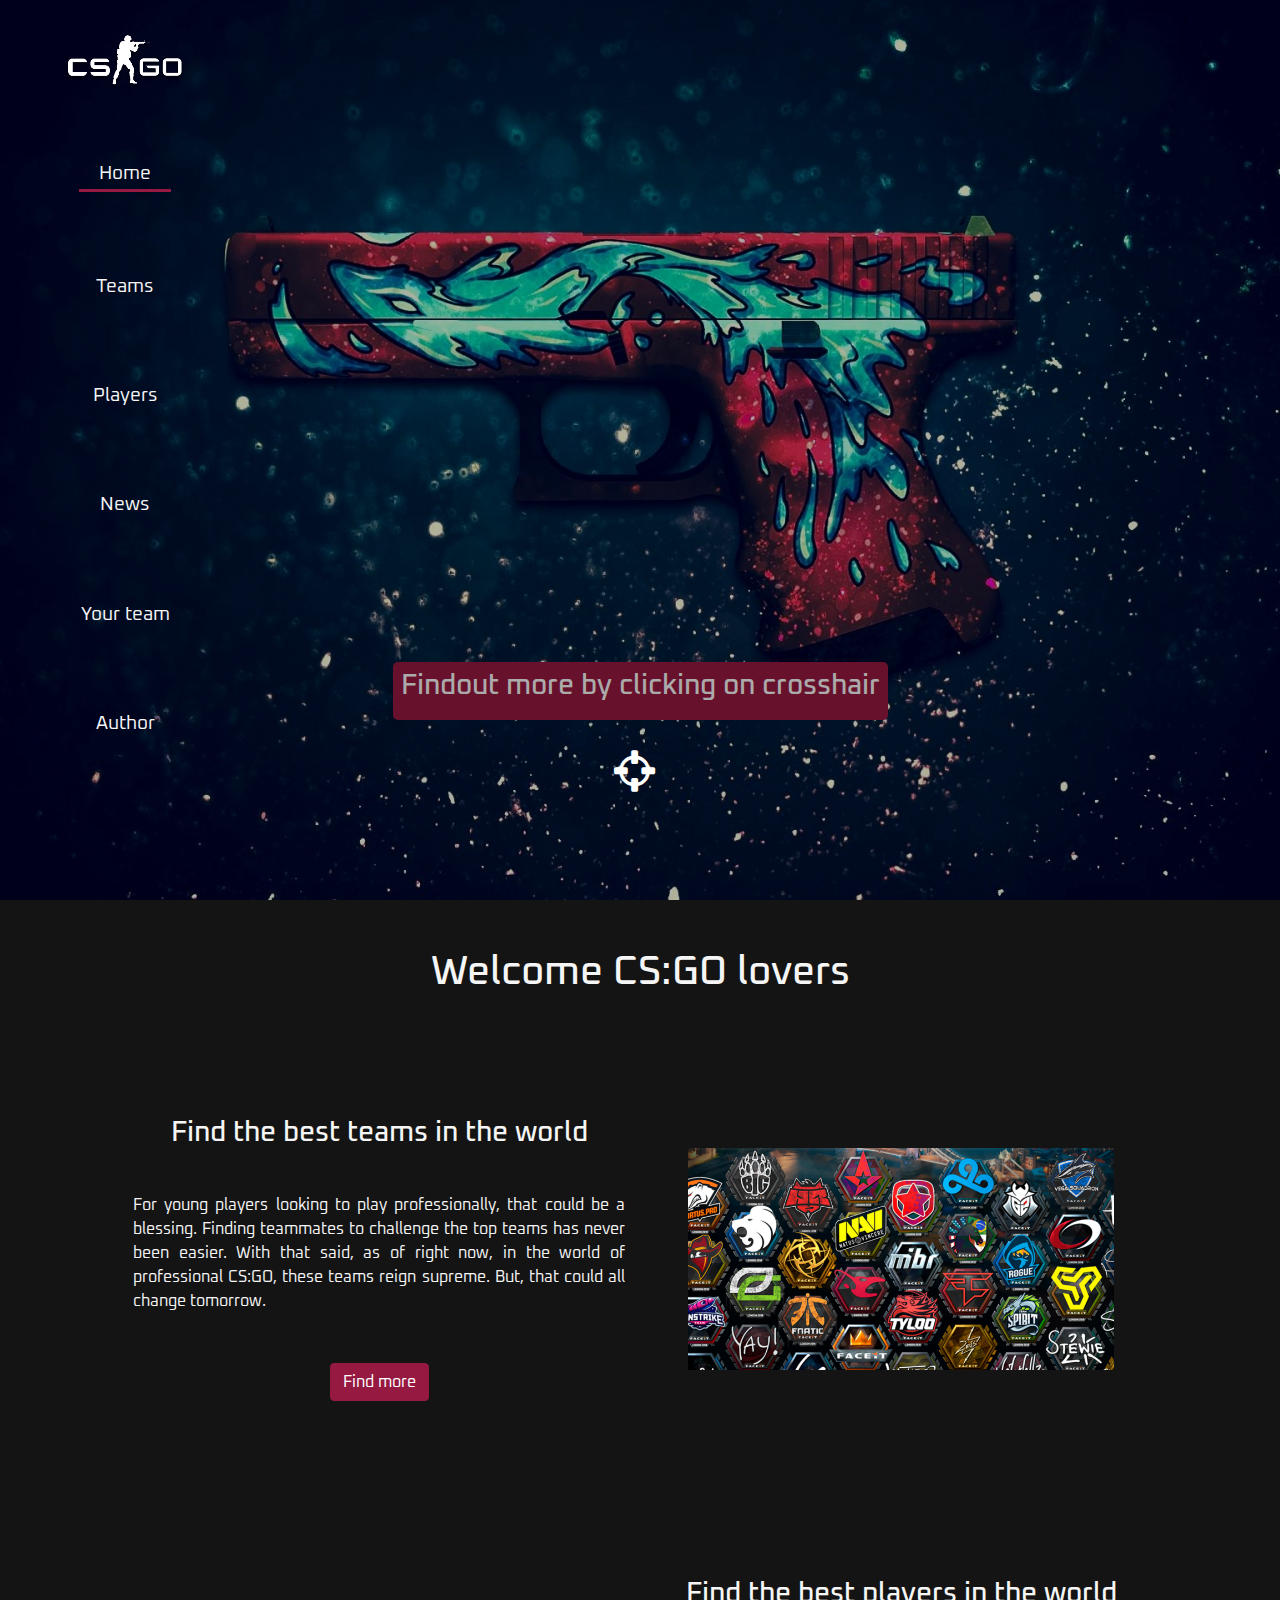
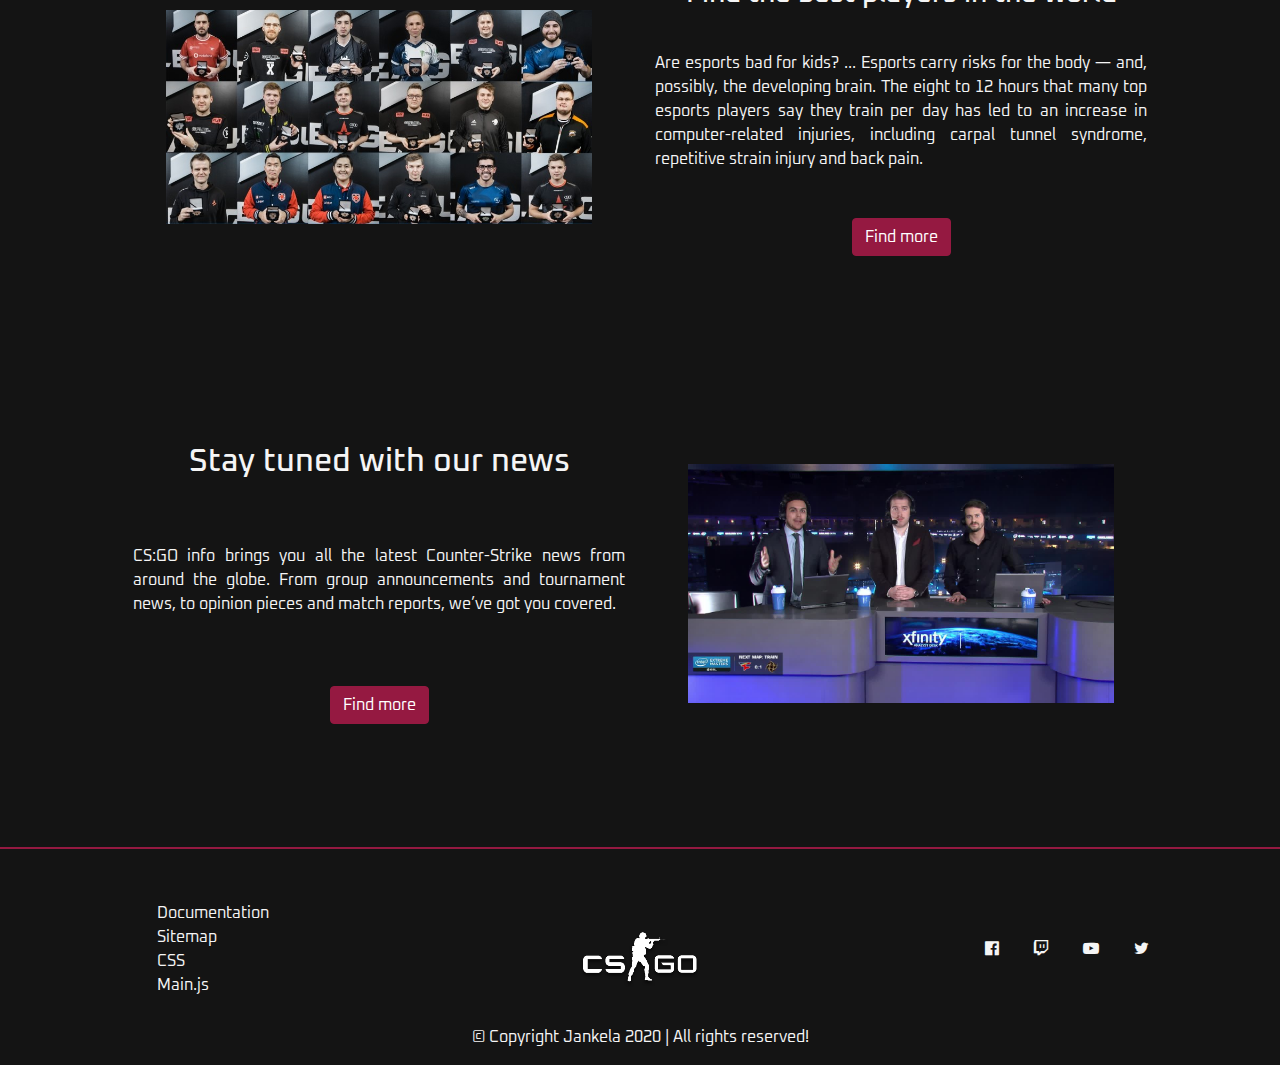
==== index.html @ 92ecbaa4 "Add files via upload" ====
<!DOCTYPE html>
<html lang="en">
<head>
    <meta charset="UTF-8">
    <meta name='description' content='Welcome to the leading CS:GO site in the world, featuring news, pictures, statistics, on-site coverage and much much more!'>
    <meta name='keywords' content='cs go stats, cs go tournaments, cs go players, professional cs go, cs go'>
    <meta name="author" content="Lazar Janjic">
    <link href="assets/images/favicon.ico" rel="shortcut icon" type="image/x-icon">
    <meta name="viewport" content="width=device-width, initial-scale=1.0">
    <link rel="stylesheet" href="https://cdnjs.cloudflare.com/ajax/libs/font-awesome/4.7.0/css/font-awesome.min.css">    <link href="https://stackpath.bootstrapcdn.com/bootstrap/4.4.1/css/bootstrap.min.css" rel="stylesheet" integrity="sha384-Vkoo8x4CGsO3+Hhxv8T/Q5PaXtkKtu6ug5TOeNV6gBiFeWPGFN9MuhOf23Q9Ifjh" crossorigin="anonymous">
    <link rel="stylesheet" href="assets/css/style.css" type="text/css">
    <title>CS:GO Info</title>
</head>
<body>
    <div id="strelicaGore">
        <a href="#"><i class="fa fa-arrow-up"></i></a>
    </div>
    <div id="drzac">
        <div id="findoutMore">
            <p class="h3 p-2">Findout more by clicking on crosshair</p>
        </div>
    </div>
    <header id="background">
        <div id="meni">
            <div id="logo">
                <img src="assets/images/logo.png" alt="CS:GO logo">
            </div>

            <div id="navigacija">

            </div>
            
        </div>
        <a class="hamburger"><i class="fa fa-bars"></i></a>

        <div class="meniResponsive"> 
            
            <div id="respMeni">

            </div>

            <a href="index.html" class="mb-5"><img src="assets/images/logo.png" alt="CS:GO logo"></a>
        </div>

        <div id="readMore" class="text-center">
            <a href="#main"><i class="fa fa-crosshairs"></i></a>
        </div>

        

        <div id="rgbdiv"></div>
    </header>
    
    <main id="main">
        
        <div class="container mb-5">
            <div class="row pt-5">
                <div class="col-12 text-center">
                    <h2 class="h1">Welcome CS:GO lovers</h2>
                </div>
            </div>

            <div id="pocetna">
                <div class="row mt-5 mb-5 p-5 d-flex">
                    <div class="col-12 col-lg-6 d-flex flex-column text-center justify-content-around">
                        <h3>Find the best teams in the world</h3>
                        <p class="text-justify">For young players looking to play professionally, that could be a blessing. Finding teammates to challenge the top teams has never been easier. With that said, as of right now, in the world of professional CS:GO, these teams reign supreme. But, that could all change tomorrow.</p>
                        <a href="teams.html#main"><button class="btn btn-primary">Find more</button></a>
                    </div>
                    <div class="col-12 col-lg-6 d-flex justify-content-center align-items-center p-5">
                        <img src="assets/images/timovi.png" alt="CS GO players" class="img-fluid">
                    </div>
                </div>
                <div class="row mt-5 mb-5 p-5 d-flex flex-row-reverse">
                    <div class="col-12 col-lg-6 d-flex flex-column text-center justify-content-around">
                        <h3>Find the best players in the world</h3>
                        <p class="text-justify">Are esports bad for kids? ... Esports carry risks for the body — and, possibly, the developing brain. The eight to 12 hours that many top esports players say they train per day has led to an increase in computer-related injuries, including carpal tunnel syndrome, repetitive strain injury and back pain.</p>
                        <a href="players.html#main"><button class="btn btn-primary">Find more</button></a>
                    </div>
                    <div class="col-12 col-lg-6 d-flex justify-content-center align-items-center p-5">
                        <img src="assets/images/players.jpeg" alt="CS GO players" class="img-fluid">
                    </div>
                </div>
                <div class="row mt-5 mb-5 p-5 d-flex">
                    <div class="col-12 col-lg-6 d-flex flex-column text-center justify-content-around">
                        <h3 class="h2">Stay tuned with our news</h3>
                        <p class="text-justify">CS:GO info brings you all the latest Counter-Strike news from around the globe. From group announcements and tournament news, to opinion pieces and match reports, we’ve got you covered.</p>
                        <a href="news.html#main"><button class="btn btn-primary">Find more</button></a>
                    </div>
                    <div class="col-12 col-lg-6 d-flex justify-content-center align-items-center p-5">
                        <img src="assets/images/vesti.jpg" alt="CS GO players" class="img-fluid">
                    </div>
                </div>
            </div>
        </div>
    </main>   

        <div class="container-fluid">
            <footer class="row d-flex justify-content-center align-items-center pt-2 pt-5 mt-5" id="futer">
                <div class="col-12 col-sm-6 col-md-4 d-flex justify-content-center align-items-center bolder" id="linkoviFuter">
                    
                </div>

                <div class="col-12 col-sm-6 col-md-4 d-flex justify-content-center align-items-center">
                    <img src="assets/images/logo.png" alt="Logo picture">
                </div>
                
                <div class="col-12 col-md-4 d-flex justify-content-center align-items-center bolder" id="socFuter">
                    
                </div>

                <div class="col-12 d-flex justify-content-center align-items-center pt-2">
                    <p class="text-center">&copy; Copyright Jankela 2020 | All rights reserved!</p>
                </div>
            </footer>
        </div>

    



    <script src="https://ajax.googleapis.com/ajax/libs/jquery/3.4.1/jquery.min.js"></script>
    <script src="assets/js/main.js"></script>
</body>
</html>
---- assets/css/style.css ----
@import url("https://fonts.googleapis.com/css?family=Oxanium&display=swap");
* {
  margin: 0px;
  padding: 0px;
  -webkit-box-sizing: border-box;
          box-sizing: border-box;
}

html {
  scroll-behavior: smooth;
}

body {
  font-family: "Oxanium";
  background-color: #141414;
  color: whitesmoke;
}

body .btn-primary {
  color: #fff;
  background-color: #951941;
  border-color: #951941;
}

body #strelicaGore {
  position: fixed;
  bottom: 3%;
  right: 2%;
  z-index: 500;
  display: none;
}

body #strelicaGore a {
  text-decoration: none;
  padding: 7px;
}

body #strelicaGore a i {
  font-size: 30px;
  color: #951941;
}

body .hamburger {
  display: none;
  position: fixed;
  top: 3%;
  left: 3%;
  z-index: 1000;
  text-decoration: none;
}

body .hamburger i {
  font-size: 30px;
  color: #951941;
}

@media (max-width: 992px) {
  body .hamburger {
    display: block;
  }
}

body .meniResponsive {
  position: fixed;
  top: 0;
  bottom: 0;
  left: 0;
  z-index: 999;
  width: 320px;
  background: #141414;
  display: -webkit-box;
  display: -ms-flexbox;
  display: flex;
  -webkit-box-align: center;
      -ms-flex-align: center;
          align-items: center;
  -webkit-box-pack: center;
      -ms-flex-pack: center;
          justify-content: center;
  -webkit-box-orient: vertical;
  -webkit-box-direction: normal;
      -ms-flex-direction: column;
          flex-direction: column;
  -webkit-transform: translateX(-400px);
          transform: translateX(-400px);
  -webkit-transition: 0.7s;
  transition: 0.7s;
}

body .meniResponsive ul {
  list-style-type: none;
}

body .meniResponsive ul li {
  padding: 10px;
}

body .meniResponsive ul li a {
  text-decoration: none;
  color: whitesmoke;
  font-weight: bolder;
}

body .meniResp1 {
  -webkit-transform: translateX(0px);
          transform: translateX(0px);
}

body #pocetna a {
  text-decoration: none;
}

body #pocetna a:hover {
  color: #951941;
}

body #drzac {
  width: 100%;
  height: 100%;
  position: absolute;
  top: 0;
  left: 0;
  display: -webkit-box;
  display: -ms-flexbox;
  display: flex;
  -webkit-box-pack: center;
      -ms-flex-pack: center;
          justify-content: center;
  -webkit-box-align: center;
      -ms-flex-align: center;
          align-items: center;
  text-align: center;
}

body #drzac #yourTeam {
  position: absolute;
  width: 400px;
  background-color: rgba(149, 25, 65, 0.6);
  padding: 2%;
  border-radius: 20px;
  z-index: 11;
}

body #findoutMore {
  position: absolute;
  bottom: 20%;
  background-color: #951941;
  border-radius: 5px;
}

body #background {
  background-image: url("../images/back2.jpg");
  height: 100vh;
  width: 100%;
  background-size: cover;
  background-position: center;
  background-repeat: no-repeat;
  background-attachment: fixed;
}

body #background #rgbdiv {
  width: 100%;
  height: 100%;
  background-color: rgba(0, 0, 0, 0.3);
  z-index: 10;
  position: absolute;
  top: 0px;
}

body #background #meni {
  height: 100vh;
  width: 250px;
  display: -webkit-box;
  display: -ms-flexbox;
  display: flex;
  -webkit-box-orient: vertical;
  -webkit-box-direction: normal;
      -ms-flex-direction: column;
          flex-direction: column;
  -webkit-box-align: center;
      -ms-flex-align: center;
          align-items: center;
  z-index: 11;
  position: absolute;
}

@media (max-width: 992px) {
  body #background #meni {
    display: none;
  }
}

body #background #meni #navigacija {
  display: -webkit-box;
  display: -ms-flexbox;
  display: flex;
  height: 75vh;
}

body #background #meni #navigacija ul {
  list-style-type: none;
  display: -webkit-box;
  display: -ms-flexbox;
  display: flex;
  -webkit-box-orient: vertical;
  -webkit-box-direction: normal;
      -ms-flex-direction: column;
          flex-direction: column;
  -webkit-box-align: center;
      -ms-flex-align: center;
          align-items: center;
  -ms-flex-pack: distribute;
      justify-content: space-around;
}

body #background #meni #navigacija ul li a {
  text-decoration: none;
  color: whitesmoke;
  font-size: 1.2rem;
  padding: 10px 20px;
}

body #background #meni #srce {
  color: #951941;
}

body #background #readMore {
  position: absolute;
  bottom: 10%;
  left: 48%;
  z-index: 12;
}

body #background #readMore a {
  text-decoration: none;
  font-size: 3rem;
  border-radius: 5px;
  color: #ffffff;
}

body #background #readMore a i {
  position: relative;
  -webkit-animation: pulsiraj 2s infinite;
          animation: pulsiraj 2s infinite;
}

body #background #readMore a:hover {
  color: #951941;
}

body #main {
  min-height: 70vh;
}

body #main .linija {
  border-bottom: 1px solid #951941;
}

body #main .drzac {
  border-radius: 10px;
  border: 2px solid #951941;
  color: whitesmoke;
}

body #main #autor1 {
  display: -webkit-box;
  display: -ms-flexbox;
  display: flex;
  -webkit-box-pack: center;
      -ms-flex-pack: center;
          justify-content: center;
  -webkit-box-align: center;
      -ms-flex-align: center;
          align-items: center;
}

body #poravnaj {
  position: relative;
  left: 0;
  top: 0;
}

body #poravnaj #btnSearch {
  position: absolute;
  top: 1px;
  right: 0;
  padding: 9px;
  color: #951941;
  border: 1px solid #951941;
  border-radius: 2px;
}

body #linkoviFuter ul, body #socFuter ul {
  list-style-type: none;
}

body #linkoviFuter ul li a, body #socFuter ul li a {
  text-decoration: none;
  color: whitesmoke;
}

body footer {
  border-top: 2px solid #951941;
}

body .aktivan {
  border-bottom: 3px solid #951941;
}

@-webkit-keyframes pulsiraj {
  0% {
    -webkit-transform: scale(1);
            transform: scale(1);
  }
  50% {
    -webkit-transform: scale(1.5);
            transform: scale(1.5);
    color: #951941;
  }
  100% {
    -webkit-transform: scale(1);
            transform: scale(1);
  }
}

@keyframes pulsiraj {
  0% {
    -webkit-transform: scale(1);
            transform: scale(1);
  }
  50% {
    -webkit-transform: scale(1.5);
            transform: scale(1.5);
    color: #951941;
  }
  100% {
    -webkit-transform: scale(1);
            transform: scale(1);
  }
}
/*# sourceMappingURL=style.css.map */
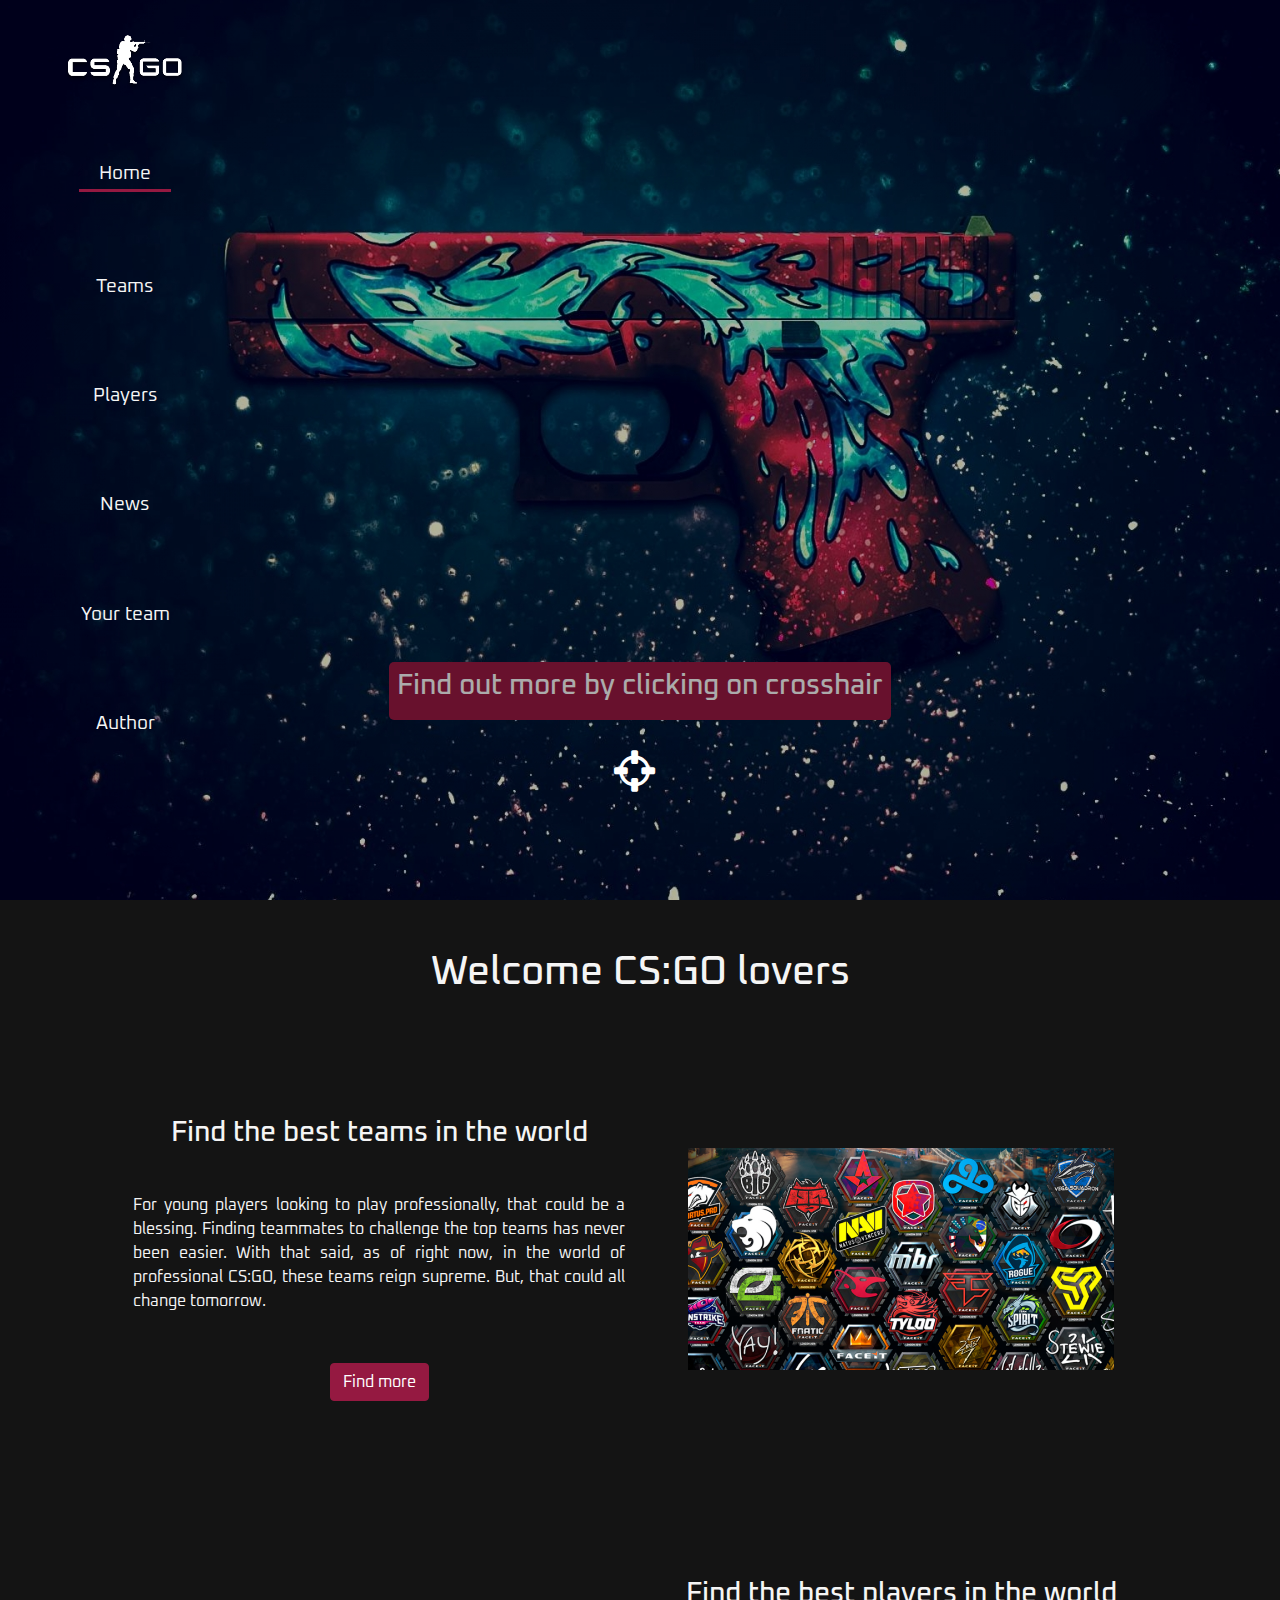
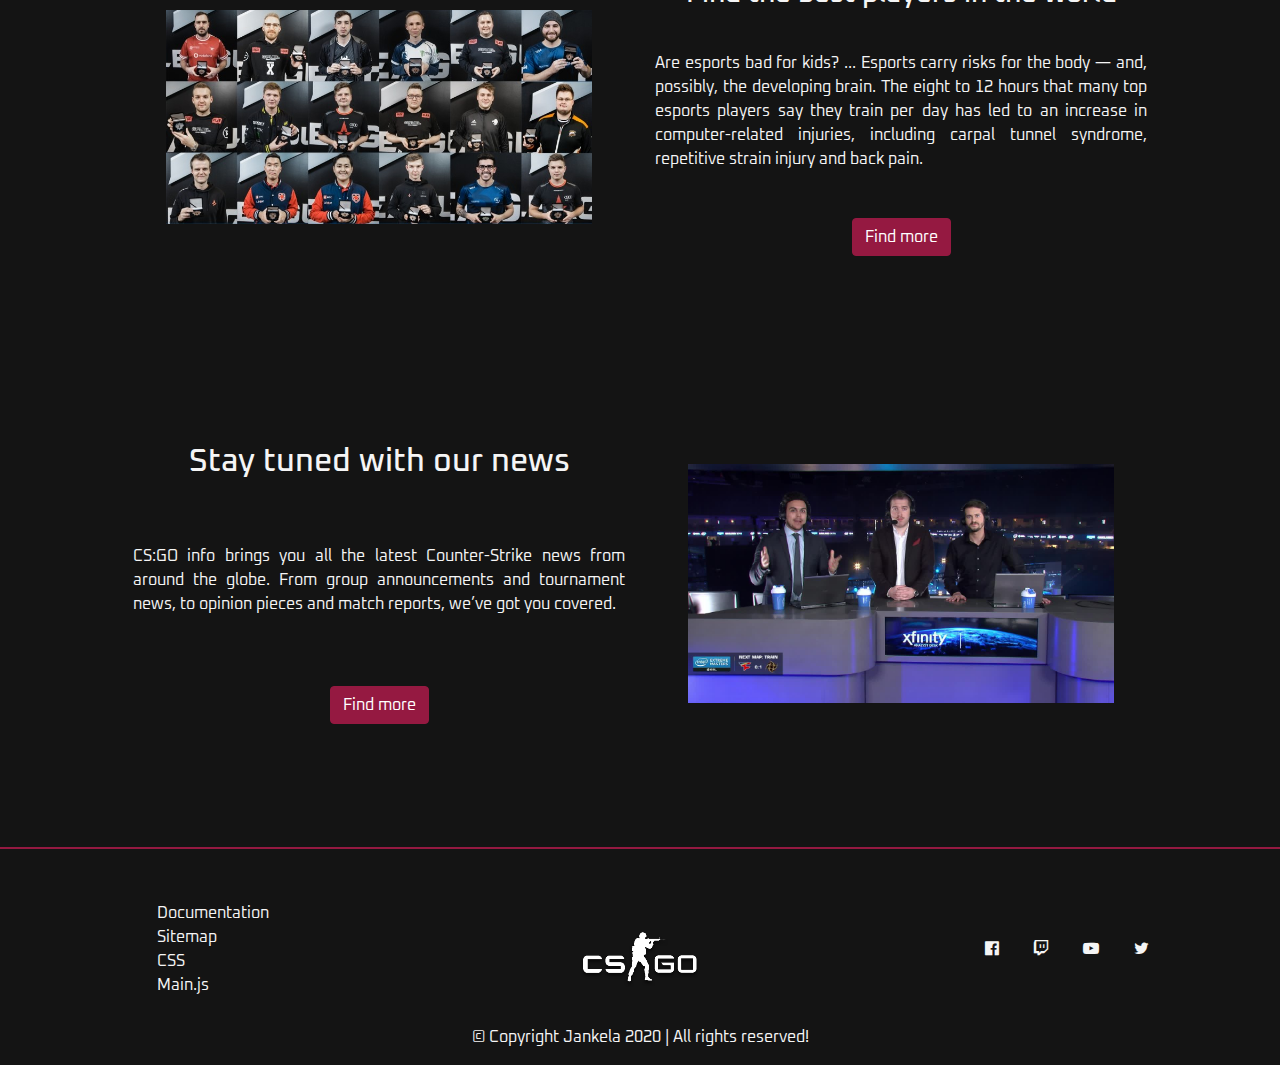
==== commit 7da2e073: "Update index.html" ====
--- a/index.html
+++ b/index.html
@@ -17,7 +17,7 @@
     </div>
     <div id="drzac">
         <div id="findoutMore">
-            <p class="h3 p-2">Findout more by clicking on crosshair</p>
+            <p class="h3 p-2">Find out more by clicking on crosshair</p>
         </div>
     </div>
     <header id="background">
@@ -122,4 +122,4 @@
     <script src="https://ajax.googleapis.com/ajax/libs/jquery/3.4.1/jquery.min.js"></script>
     <script src="assets/js/main.js"></script>
 </body>
-</html>+</html>
